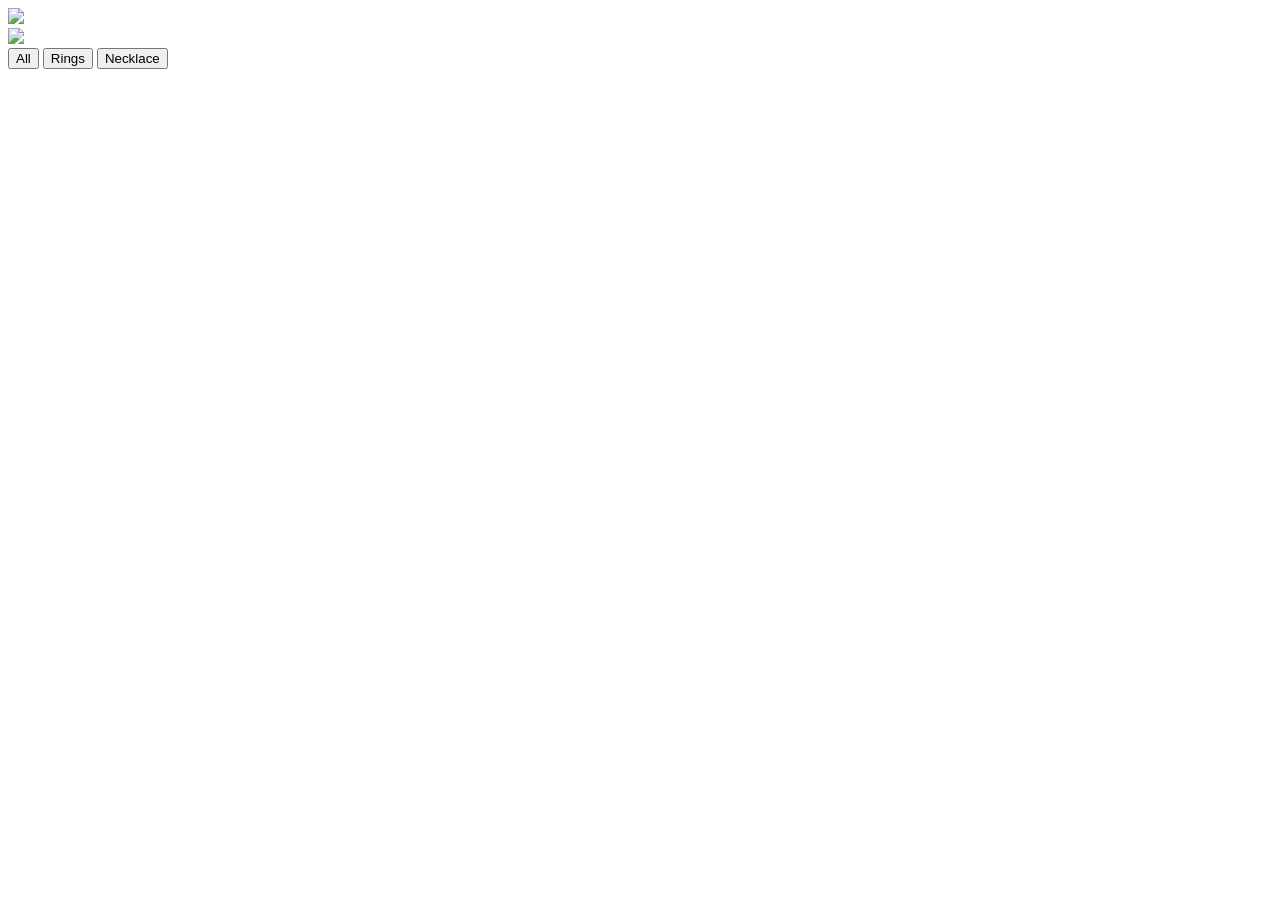
==== index.html @ 18b4a943 "Added index product" ====
<!DOCTYPE html>
<html lang="en">
<head class ="header">
  <meta charset="UTF-8">
  <title>Silver House</title>
  <link rel="stylesheet" href="css/styles.css">
</head>
<body>

<header class="navbar">
<img src="images/header2.png" />

</header>

<section class="hero">
  <img src="images/header.jpg" />
  <div class="hero-text">
    
  </div>
</section>

<section class="filter">
  <button onclick="filterProducts('all')">All</button>
  <button onclick="filterProducts('ring')">Rings</button>
  <button onclick="filterProducts('necklace')">Necklace</button>
</section>

<section class="container" id="product-list"></section>

<script src="js/script.js"></script>
</body>
</html>
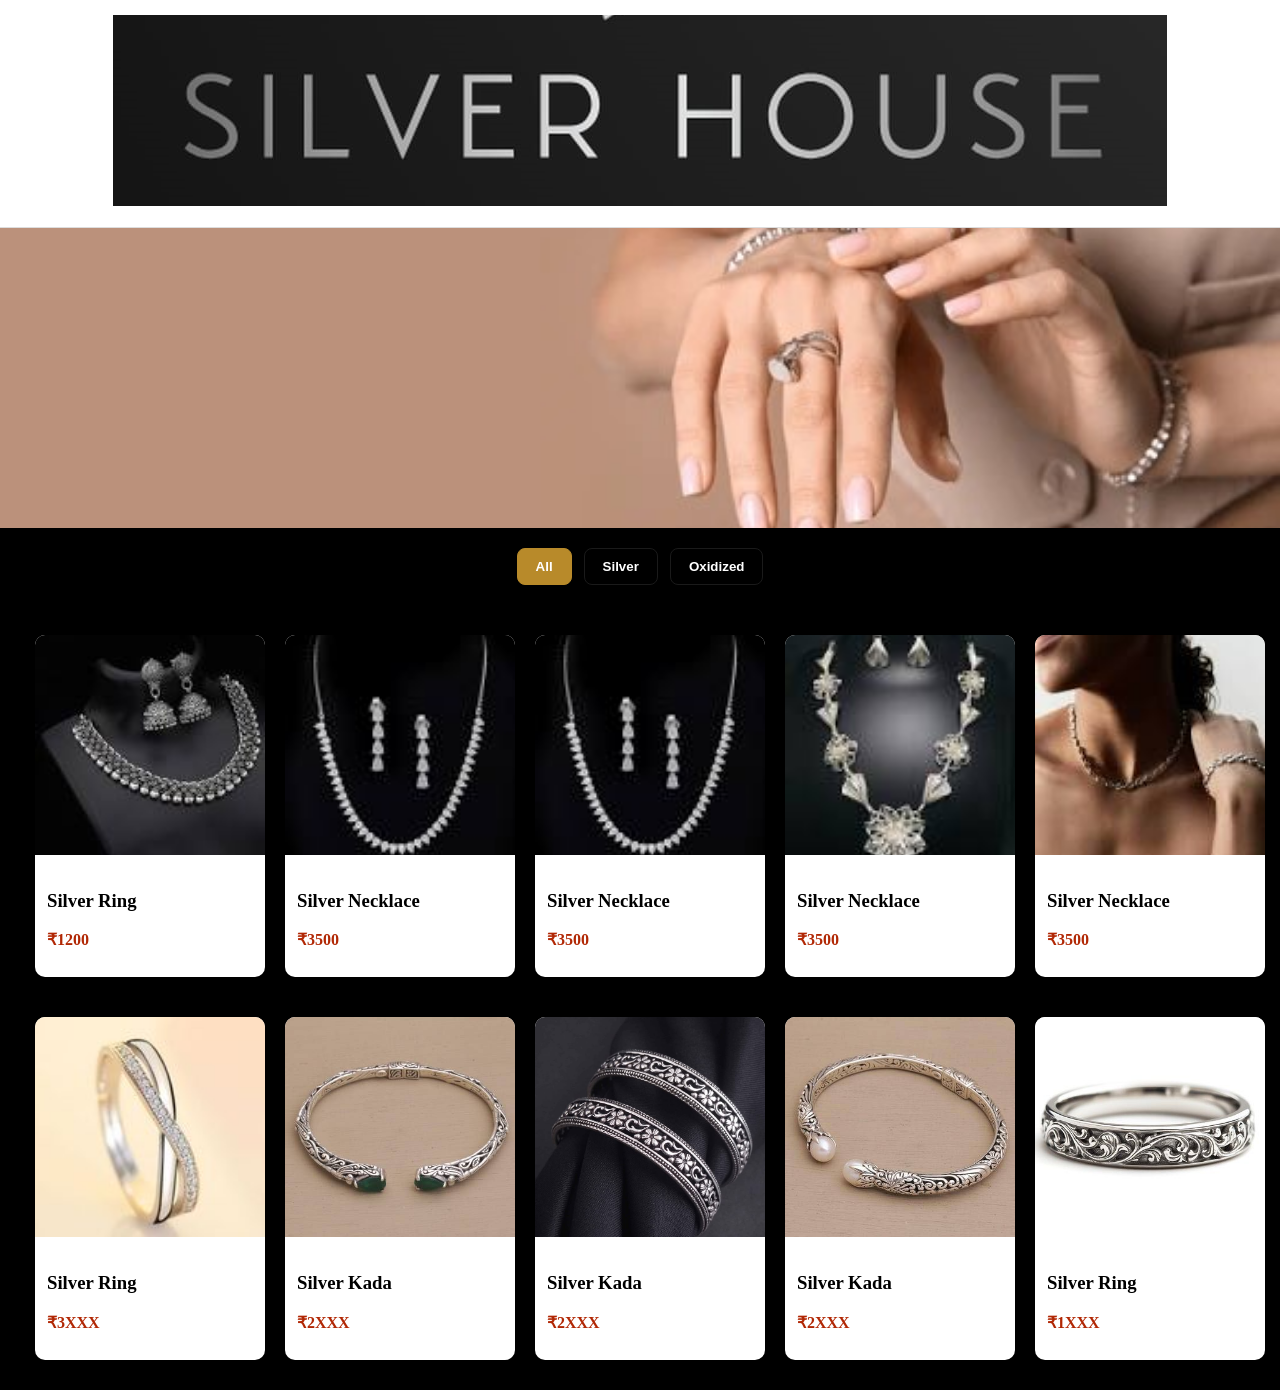
==== commit da43d90f: "added categories and sub cat functionality" ====
--- a/index.html
+++ b/index.html
@@ -13,20 +13,38 @@
 </header>
 
 <section class="hero">
-  <img src="images/header.jpg" />
+  <img class="hero-image hero-image-1" src="images/header.jpg" />
+  <img class="hero-image hero-image-2" src="images/header3.jpg" />
   <div class="hero-text">
     
   </div>
 </section>
 
 <section class="filter">
-  <button onclick="filterProducts('all')">All</button>
-  <button onclick="filterProducts('ring')">Rings</button>
-  <button onclick="filterProducts('necklace')">Necklace</button>
+  <button type="button" class="filter-btn active" data-filter="all">All</button>
+
+  <div class="filter-group">
+    <button type="button" class="filter-btn" data-filter="silver">Silver</button>
+    <div class="filter-options" data-material="silver" style="display: none;">
+      <label><input type="checkbox" value="ring" checked> Ring</label>
+      <label><input type="checkbox" value="necklace" checked> Necklace</label>
+      <label><input type="checkbox" value="kada" checked> Kada</label>
+    </div>
+  </div>
+
+  <div class="filter-group">
+    <button type="button" class="filter-btn" data-filter="oxidized">Oxidized</button>
+    <div class="filter-options" data-material="oxidized" style="display: none;">
+      <label><input type="checkbox" value="ring" checked> Ring</label>
+      <label><input type="checkbox" value="necklace" checked> Necklace</label>
+      <label><input type="checkbox" value="kada" checked> Kada</label>
+    </div>
+  </div>
 </section>
 
 <section class="container" id="product-list"></section>
 
+<script src="js/products.js"></script>
 <script src="js/script.js"></script>
 </body>
 </html>
--- a/css/styles.css
+++ b/css/styles.css
@@ -0,0 +1,178 @@
+body {
+  margin: 0;
+  font-family: 'Segoe UI';
+  background-image: url('../images/bg.jpg');
+}
+.header{
+  background-image: url('../images/header.jpg');
+}
+.navbar {
+  background: white;
+  padding: 15px;
+  text-align: center;
+  border-bottom: 1px solid #ddd;
+}
+
+.hero {
+  position: relative;
+  height: 300px;
+  overflow: hidden;
+}
+
+.hero-image {
+  position: absolute;
+  inset: 0;
+  width: 100%;
+  height: 100%;
+  object-fit: cover;
+}
+
+.hero-image-1 {
+  animation: heroFadeOne 4s infinite;
+}
+
+.hero-image-2 {
+  animation: heroFadeTwo 4s infinite;
+}
+
+@keyframes heroFadeOne {
+  0%, 45% {
+    opacity: 1;
+  }
+
+  50%, 100% {
+    opacity: 0;
+  }
+}
+
+@keyframes heroFadeTwo {
+  0%, 45% {
+    opacity: 0;
+  }
+
+  50%, 95% {
+    opacity: 1;
+  }
+
+  100% {
+    opacity: 0;
+  }
+}
+
+.hero-text {
+  position: absolute;
+  top: 40%;
+  left: 10%;
+  color: white;
+  font-size: 28px;
+}
+
+.filter {
+  display: flex;
+  justify-content: center;
+  align-items: flex-start;
+  gap: 12px;
+  flex-wrap: wrap;
+  padding: 20px 15px;
+}
+
+.filter-group {
+  display: flex;
+  flex-direction: column;
+  align-items: center;
+}
+
+.filter-btn {
+  margin: 0;
+  padding: 10px 18px;
+  border: 1px solid #1a1a1a;
+  border-radius: 8px;
+  background: black;
+  color: white;
+  cursor: pointer;
+  font-weight: 600;
+  transition: all 0.2s ease;
+}
+
+.filter-btn:hover,
+.filter-btn.active {
+  background: #b88a2a;
+  border-color: #b88a2a;
+}
+
+.filter-options {
+  margin-top: 10px;
+  background: rgba(255, 255, 255, 0.96);
+  border: 1px solid #e5d7b0;
+  border-radius: 8px;
+  padding: 10px 14px;
+  box-shadow: 0 6px 16px rgba(0, 0, 0, 0.08);
+  min-width: 160px;
+}
+
+.filter-options label {
+  display: block;
+  margin: 8px 0;
+  color: #333;
+  font-size: 14px;
+}
+
+.filter-options input {
+  margin-right: 8px;
+}
+
+.container {
+  display: grid;
+  grid-template-columns: repeat(auto-fit, 230px);
+  justify-content: center;
+  gap: 20px;
+  padding: 20px;
+}
+
+.card {
+  width: 230px;
+  background: white;
+  border-radius: 10px;
+  overflow: hidden;
+  transition: 0.3s;
+  cursor: pointer;
+  margin:10px;
+}
+
+.card:hover {
+  transform: translateY(-6px);
+}
+
+.card img {
+  width: 100%;
+  height: 220px;
+  object-fit: cover;
+}
+
+.card-content {
+  padding: 12px;
+}
+
+.price {
+  color: #b12704;
+  font-weight: bold;
+}
+
+.product-detail {
+  text-align: center;
+  padding: 30px;
+}
+
+.product-detail img {
+  width: 300px;
+}
+
+.whatsapp-btn {
+  display: inline-block;
+  margin-top: 15px;
+  padding: 10px 20px;
+  background: green;
+  color: white;
+  text-decoration: none;
+}
+          
